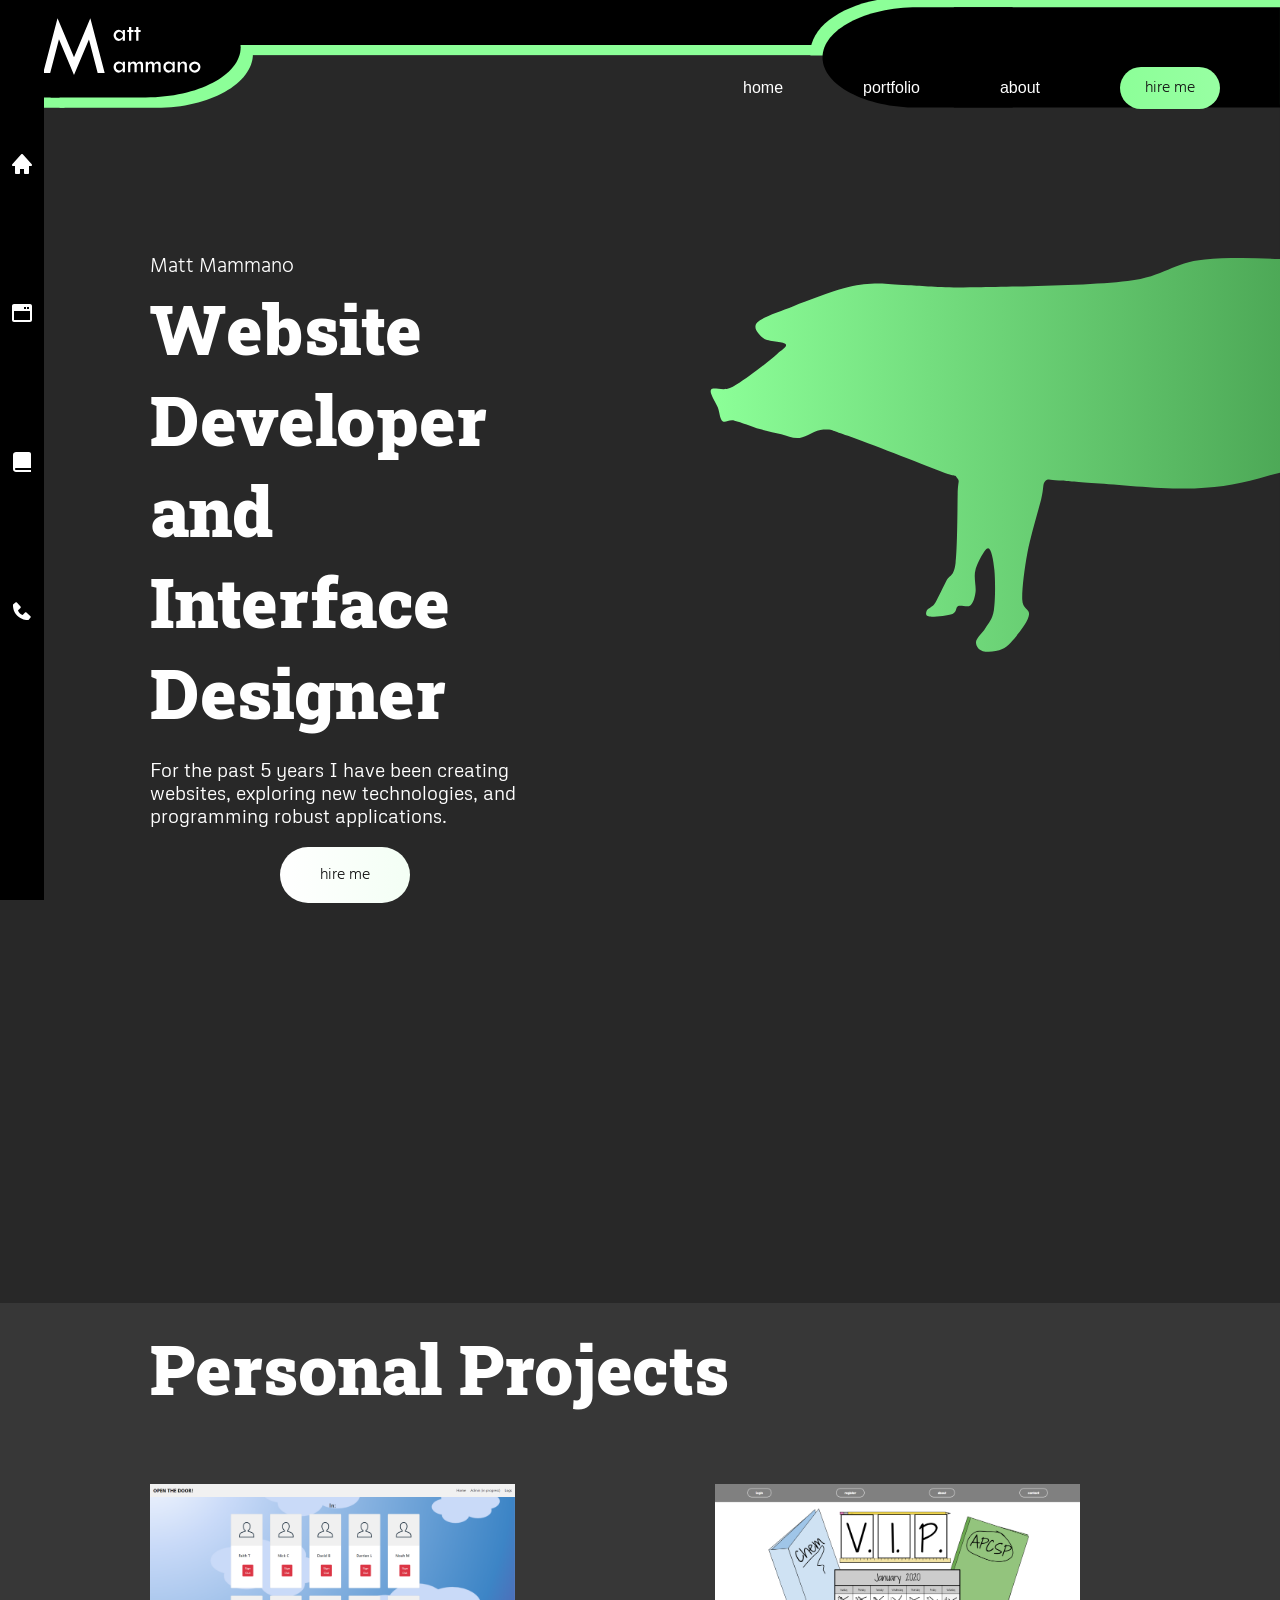
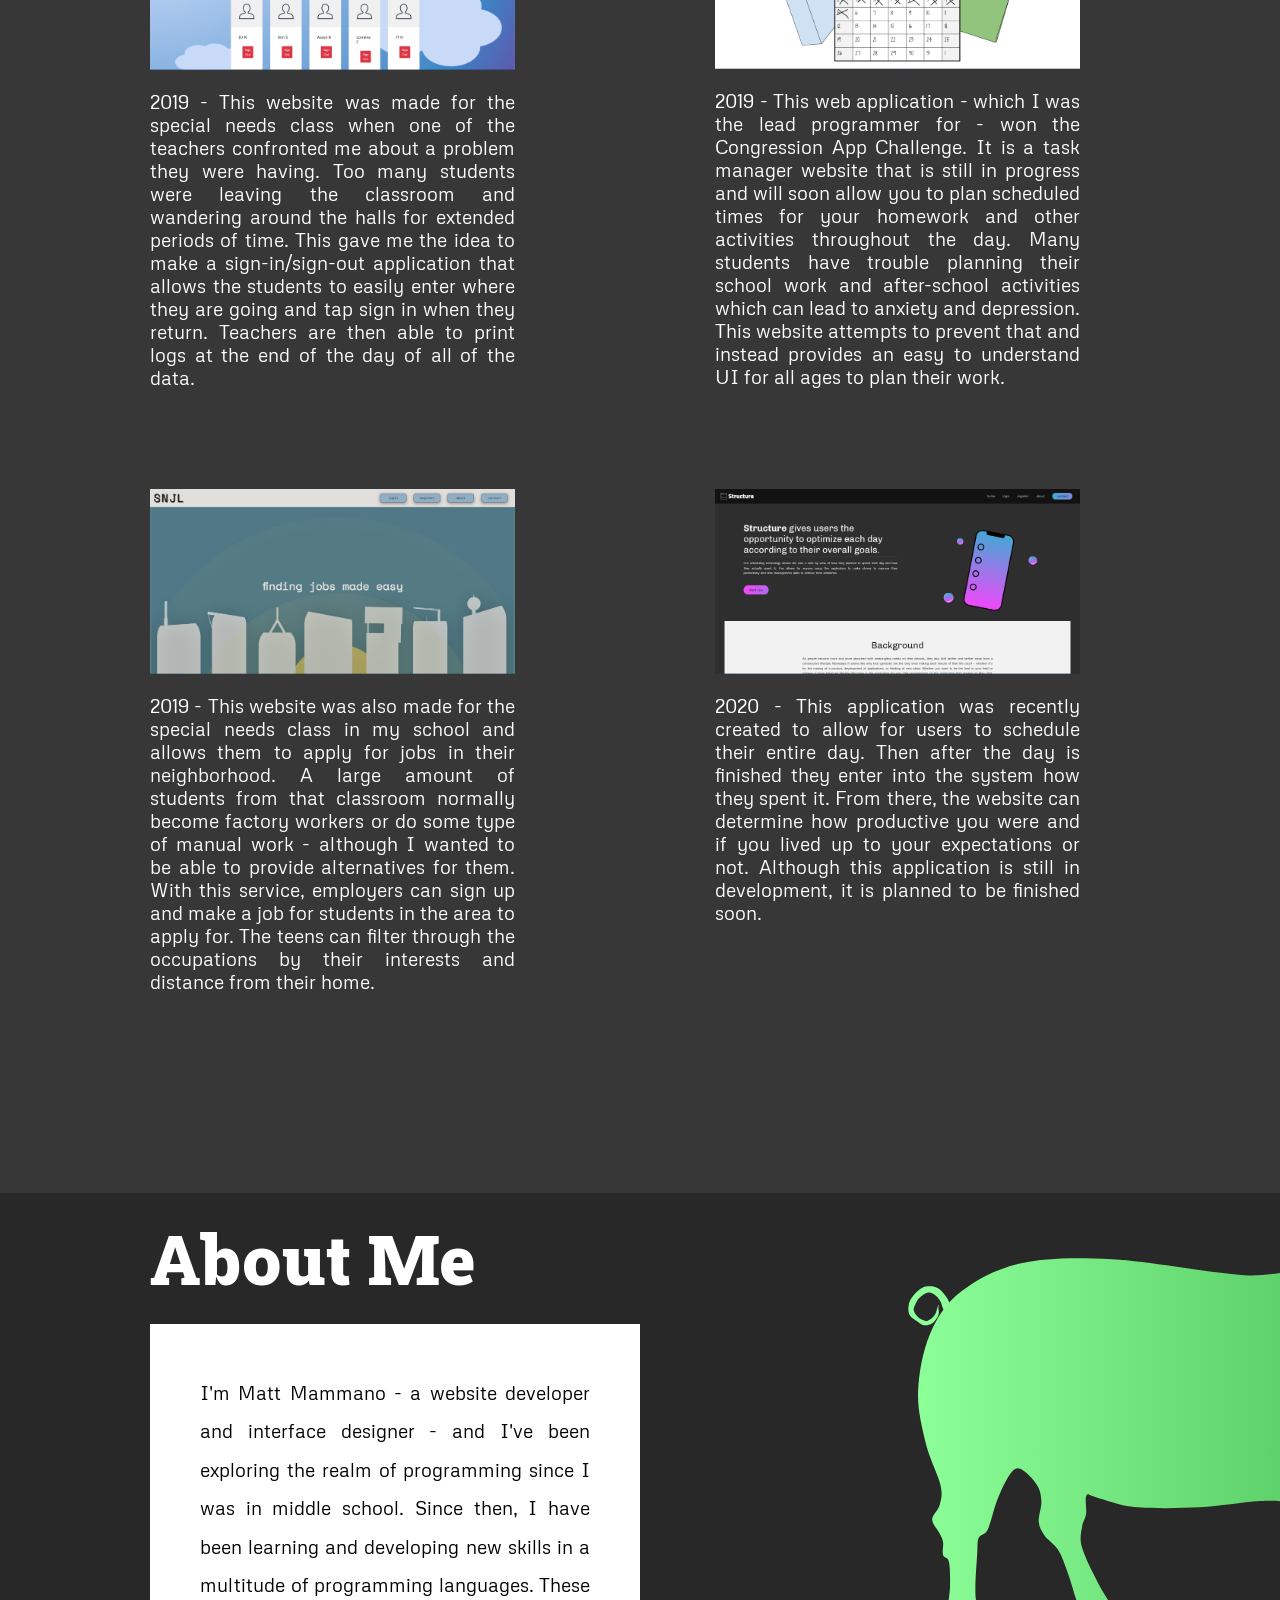
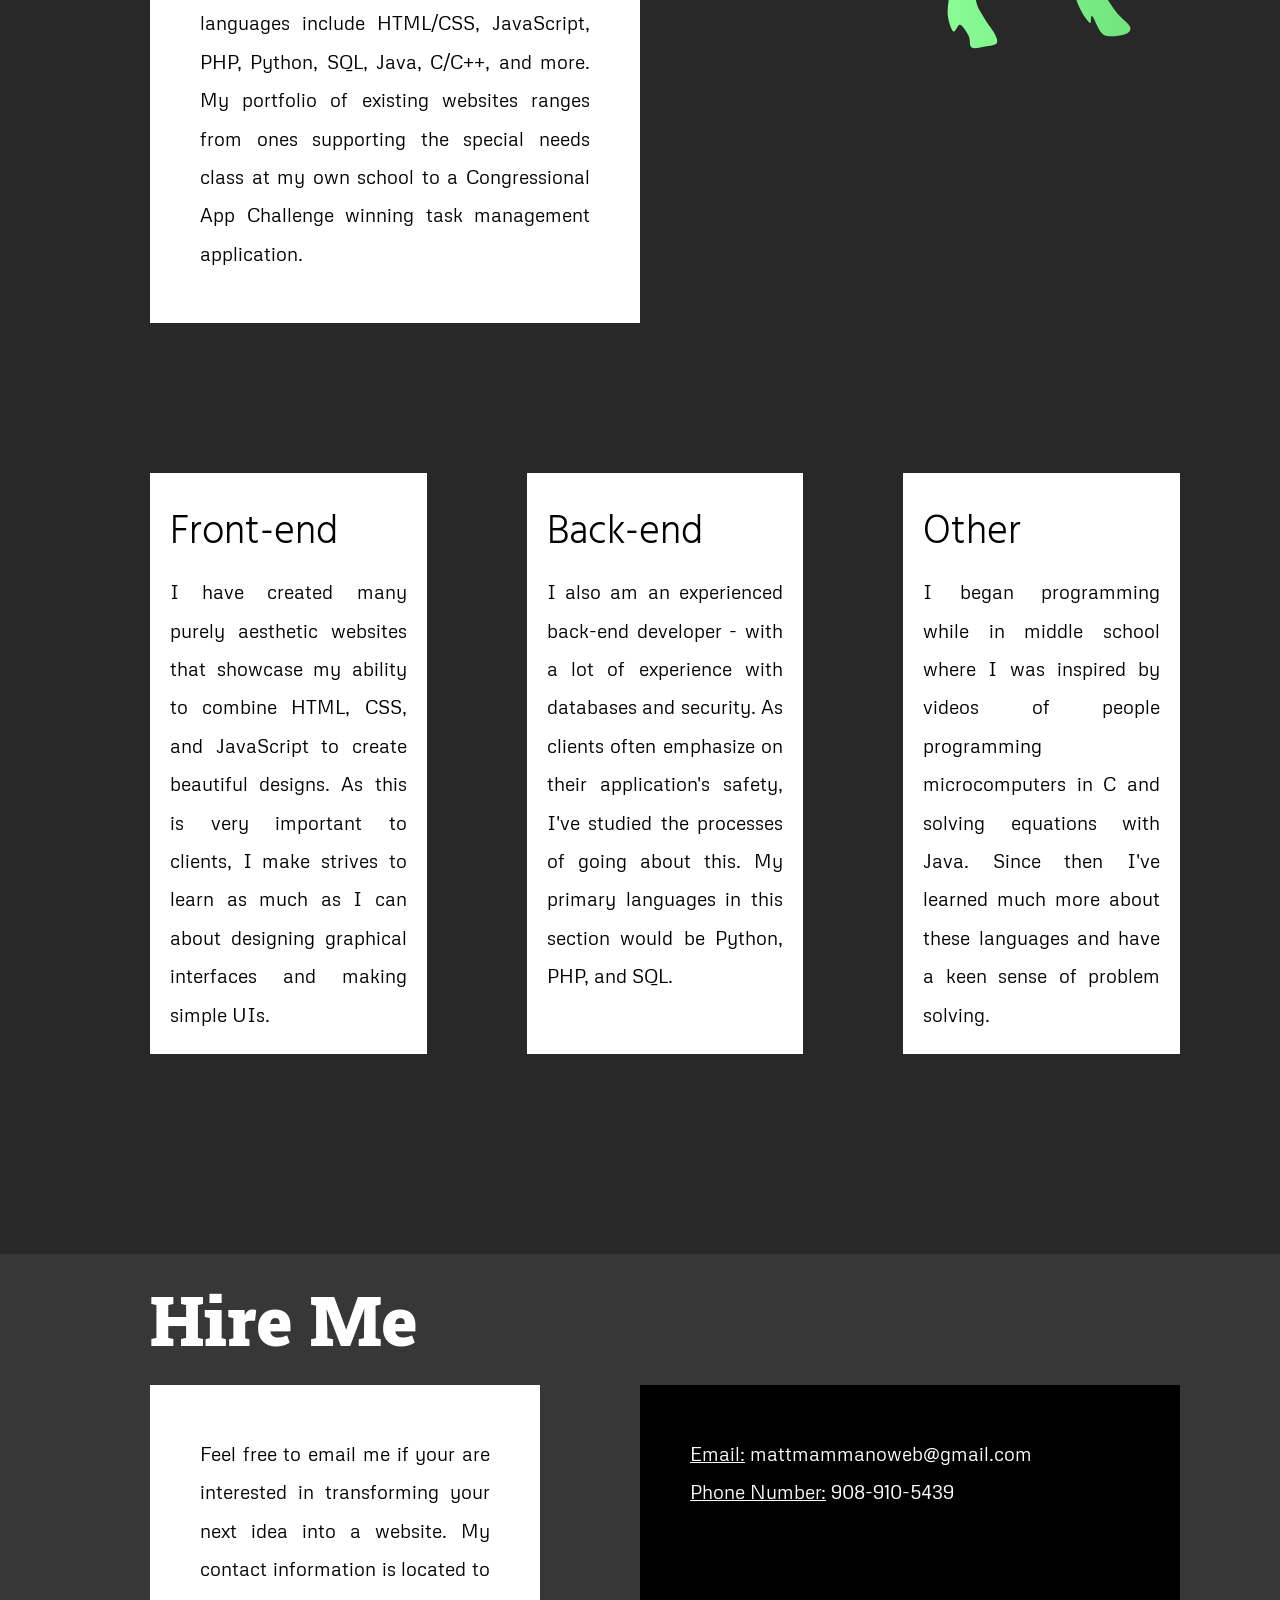
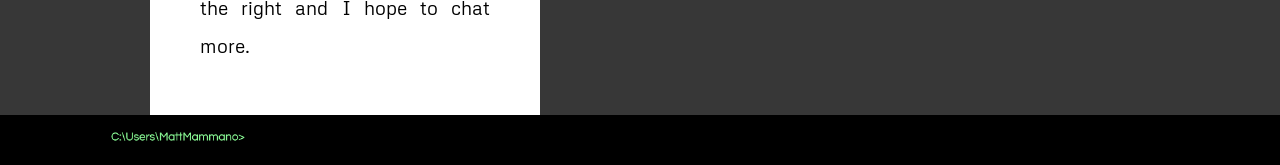
==== version/1/site.html @ 479b48fd "feat(archive): add versioned snapshots (v1-5) with info topbar, plus current-site meta.json" ====
<!--

TODO:
  -Once you scroll add sidebar on left which is a long gradient from black to green
  -Label personal projects and other projects
-->

<html lang="us">
  <head>
    <title>Matt Mammano</title>
    <link rel = "shortcut icon" href = "!Pics/favicon.ico">
    <meta charset="utf-8">
    <meta name="viewport" content="width=device-width, initial-scale=0.86, maximum-scale=3.0, minimum-scale=0.86">
    <link rel="stylesheet" href="ss.css" type="text/css">
    <link rel="apple-touch-icon" sizes="57x57" href="!Pics/Favicon/apple-icon-57x57.png">
    <link rel="apple-touch-icon" sizes="60x60" href="!Pics/Favicon/apple-icon-60x60.png">
    <link rel="apple-touch-icon" sizes="72x72" href="!Pics/Favicon/apple-icon-72x72.png">
    <link rel="apple-touch-icon" sizes="76x76" href="!Pics/Favicon/apple-icon-76x76.png">
    <link rel="apple-touch-icon" sizes="114x114" href="!Pics/Favicon/apple-icon-114x114.png">
    <link rel="apple-touch-icon" sizes="120x120" href="!Pics/Favicon/apple-icon-120x120.png">
    <link rel="apple-touch-icon" sizes="144x144" href="!Pics/Favicon/apple-icon-144x144.png">
    <link rel="apple-touch-icon" sizes="152x152" href="!Pics/Favicon/apple-icon-152x152.png">
    <link rel="apple-touch-icon" sizes="180x180" href="!Pics/Favicon/apple-icon-180x180.png">
    <link rel="icon" type="image/png" sizes="192x192"  href="!Pics/Favicon/android-icon-192x192.png">
    <link rel="icon" type="image/png" sizes="32x32" href="!Pics/Favicon/favicon-32x32.png">
    <link rel="icon" type="image/png" sizes="96x96" href="!Pics/Favicon/favicon-96x96.png">
    <link rel="icon" type="image/png" sizes="16x16" href="!Pics/Favicon/favicon-16x16.png">
    <link rel="manifest" href="!Pics/Favicon/manifest.json">
    <meta name="msapplication-TileColor" content="#ffffff">
    <meta name="msapplication-TileImage" content="/ms-icon-144x144.png">
    <meta name="theme-color" content="#ffffff">
    <script type="text/javascript" src="functions.js"></script>
  </head>
  <body>
    <div class="container">
      <div class="left">
        <div class="space1 spacingLR"></div>
        <div class="homeL spacingLR">
          <a href="#home"><img class="" src="!Pics/home.svg"/></a>
        </div>
        <div class="portfolioL spacingLR">
          <a href="#portfolio"><img class="" src="!Pics/portfolio.svg"/></a>
        </div>
        <div class="aboutL spacingLR">
          <a href="#about"><img class="" src="!Pics/about.svg"/></a>
        </div>
        <div class="hireL spacingLR">
          <a href="#hire"><img class="" src="!Pics/hire.svg"/></a>
        </div>
        <div class="space2 spacingLR"></div>
      </div>
      <div class="right">
        <div id="home" class="indexContainer">
          <div class="rHeader">
            <div><a href="#home">home</a></div>
            <div><a href="#portfolio">portfolio</a></div>
            <div><a href="#about">about</a></div>
            <div><button class="buttonGreen" onclick="window.location.href = '#hire';">hire me</button></div>
          </div>
          <div class="content">
            <div class="contentContainer">
              <div class="intro">
                <div class="medium in">
                  Matt Mammano
                </div>
                <div class="large in">
                  Website Developer and Interface Designer
                </div>
                <div class="small in">
                  For the past 5 years I have been creating websites, exploring new
                  technologies, and programming robust applications.
                </div>
                <div class="centeredButton in"><button class="buttonWhiteBBB" onclick="window.location.href = '#hire';">hire me</button></div>
              </div>
              <div class="hireTop">
                <img class="pig" src="!Pics/Pig.svg" alt="PIG IMAGE"></img>
              </div>
              <div class="projects">
                <div id="portfolio" class="large .fade-in-section">
                  Personal Projects
                </div>
              </div>
              <div class="projectsCubes">
                <div class="site1">
                  <img onclick="window.location.href = 'http://pointborohs.org/OpenTheDoor/home.php';" class="img" src="!Pics/OTD.PNG" alt="SITE IMAGE"></img>
                  <div class="small notCenter">
                    2019 - This website was made for the special needs class when
                    one of the teachers confronted me about a problem they were having.
                    Too many students were leaving the classroom and wandering around
                    the halls for extended periods of time. This gave me the idea
                    to make a sign-in/sign-out application that allows the students
                    to easily enter where they are going and tap sign in when they
                    return. Teachers are then able to print logs at the end of the
                    day of all of the data.
                  </div>
                </div>
                <div class="site2">
                  <img onclick="window.location.href = 'http://pointborohs.org/VIP/home.php';" class="img" src="!Pics/VIP.PNG" alt="SITE IMAGE"></img>
                  <div class="small notCenter">
                    2019 - This web application - which I was the lead programmer for - won
                    the Congression App Challenge. It is a task manager website that
                    is still in progress and will soon allow you to plan scheduled times
                    for your homework and other activities throughout the day. Many students
                    have trouble planning their school work and after-school activities
                    which can lead to anxiety and depression. This website attempts to
                    prevent that and instead provides an easy to understand UI for all
                    ages to plan their work.
                  </div>
                </div>
                <div class="site3">
                  <img onclick="window.location.href = 'http://pointborohs.org/!Matt/SNJL/home.php';" class="img" src="!Pics/SNJL.PNG" alt="SITE IMAGE"></img>
                  <div class="small notCenter">
                    2019 - This website was also made for the special needs class in my school and
                    allows them to apply for jobs in their neighborhood. A large
                    amount of students from that classroom normally become factory workers
                    or do some type of manual work - although I wanted to be able to
                    provide alternatives for them. With this service, employers can sign
                    up and make a job for students in the area to apply for. The teens
                    can filter through the occupations by their interests and distance
                    from their home.
                  </div>
                </div>
                <div class="site4">
                  <img onclick="window.location.href = '/Structure';" class="img" src="!Pics/Structure.PNG" alt="SITE IMAGE"></img>
                  <div class="small notCenter">
                    2020 - This application was recently created to allow for users to
                    schedule their entire day. Then after the day is finished they
                    enter into the system how they spent it. From there, the website
                    can determine how productive you were and if you lived up to
                    your expectations or not. Although this application is still
                    in development, it is planned to be finished soon.
                  </div>
                </div>
              </div>
              <div class="about">
                <div id="about" class="large">
                  About Me
                </div>
                <div class="aboutBox small">
                  I'm Matt Mammano - a website developer and interface designer - and
                  I've been exploring the realm of programming since I was in middle
                  school. Since then, I have been learning and developing new skills
                  in a multitude of programming languages. These languages include HTML/CSS,
                  JavaScript, PHP, Python, SQL, Java, C/C++, and more. My portfolio of
                  existing websites ranges from ones supporting the special needs class
                  at my own school to a Congressional App Challenge winning task management
                  application.
                </div>
              </div>
              <div class="daPig">
                <img class="pig2" src="!Pics/Pig2.svg" alt="PIG IMAGE"></img>
              </div>
              <div class="about2">
                <div class="one">
                  <div class="medium medLargeFont noPad">
                    Front-end
                    <div class="small noPad">
                      I have created many purely aesthetic websites that showcase
                      my ability to combine HTML, CSS, and JavaScript to create
                      beautiful designs. As this is very important to clients, I
                      make strives to learn as much as I can about designing graphical
                      interfaces and making simple UIs.
                    </div>
                  </div>
                </div>
                <div class="two">
                  <div class="medium medLargeFont noPad">
                    Back-end
                    <div class="small noPad">
                      I also am an experienced back-end developer - with a lot of
                      experience with databases and security. As clients often emphasize
                      on their application's safety, I've studied the processes of
                      going about this. My primary languages in this section would
                      be Python, PHP, and SQL.
                    </div>
                  </div>
                </div>
                <div class="three">
                  <div class="medium medLargeFont noPad">
                    Other
                    <div class="small noPad">
                      I began programming while in middle school where I was inspired
                      by videos of people programming microcomputers in C and solving
                      equations with Java. Since then I've learned much more about
                      these languages and have a keen sense of problem solving.
                    </div>
                  </div>
                </div>
              </div>
              <div class="hire">
                <div id="hire" class="large">
                  Hire Me
                </div>
              </div>
              <div class="hireBottom">
                <div class="aboutBox small">
                  Feel free to email me if your are interested in transforming your
                  next idea into a website. My contact information is located to the
                  right and I hope to chat more.
                </div>
              </div>
              <div class="contact">
                <div class="contactBox small">
                  <span class="underlined">Email:</span> mattmammanoweb@gmail.com<br>
                  <span class="underlined">Phone Number:</span> 908-910-5439<br><br>
                </div>
              </div>
            </div>
          </div>
          <div class="footer">
            <img class="image" src="!Pics/Blink.gif" alt="BLINK IMAGE"></img>
          </div>
        </div>
      </div>
    </div>
  </body>
</html>
---- version/1/ss.css ----
@import url('https://fonts.googleapis.com/css2?family=Hind:wght@300;400;500;600;700&family=Metrophobic&family=Roboto+Slab:wght@100;200;300;400;500;600;700;800;900&display=swap');



/*
FONTS:
font-family: 'Roboto Slab', serif;
font-family: 'Metrophobic', sans-serif;
font-family: 'Hind', sans-serif;

COLORS:
#8CFF98
#000000
*/



/* STANDARD ------------------------------------------------------------------------------------------------------------------------- */

* {
  box-sizing: border-box;
  margin: 0;
  padding: 0;
  text-decoration: underline solid transparent;
  color: white;
  font-weight: 300;
}
html {
  width: 100%;
  scroll-behavior: smooth;
}
body {
  background-image: url("!Pics/MattMammano.svg");
  background-size:     98% auto;
  background-repeat:   no-repeat;
  background-position: top right;
  width: 100%;
  overflow-y: scroll;
  overflow-x: hidden;
  background-color: #282828;
  font-family: 'Metrophobic', sans-serif;
  font-weight: 400;
  font-size: 1.2rem;
  cursor: url("!Pics/Cursor.png"), pointer;
}
a {
  transition: all .5s ease 0s;
}
.in {
  opacity: 0;
  animation: fade-slide-up 1s 1s ease-out forwards;
}
@keyframes fade-slide-up {
  0% {
    opacity: 0;
    transform: translateY(4rem);
  }
  100% {
    opacity: 1;
    transform: none;
  }
}
.showOnScroll {

}

/* FONTS AND BUTTONS ------------------------------------------------------------------------------------------------------------------------- */

.large {
  font-family: 'Roboto Slab', serif;
  font-weight: 900;
  font-size: 4.3rem;
  margin-bottom: 20px;
}
.small {
  font-family: 'Metrophobic', sans-serif;
  font-weight: 400;
  font-size: 1.2rem;
}
.medium {
  font-family: 'Hind', sans-serif;
  font-weight: 300;
  font-size: 1.3rem;
}

button {
  transition: all 0.75s ease-in-out;
  text-decoration: none;
  padding: 8px 25px;
  border: none;
  border-radius: 50px;
  color: #121212;
  font-family: 'Hind', sans-serif;
  font-weight: 300;
  font-size: 1rem;
  background-size: 1000% auto;
}
button:hover {
  background-position: right center;
}
[class^="buttonWhite"]  {
  background-image: linear-gradient(to right, white, #8CFF98);
}
[class^="buttonGreen"] {
  background-image: linear-gradient(to right, #8CFF98, white);
}
[class$="BBB"] {
  padding: 15px 40px;
}

/* BIG CONTAINER ------------------------------------------------------------------------------------------------------------------------- */
.container {
  display: grid;
  width: 100%;
  grid-template-columns: auto 1fr;
  grid-template-rows: 1fr;
  grid-template-areas:
  "left right";
}
.right {
  grid-area: right;
}
.left {
  grid-area: left;
  background-color: black;
  display: grid;
  height: 100vh;
  grid-template-columns: 1fr;
  grid-template-rows: 1fr auto auto auto auto 1fr;
  grid-template-areas:
  "space1"
  "homeL"
  "portfolioL"
  "aboutL"
  "hireL"
  "space2";
  position: fixed;
  z-index: 3;
}
.space1 {
  grid-area: space1;
}
.homeL {
  grid-area: homeL;
}
.portfolioL {
  grid-area: portfolioL;
}
.aboutL {
  grid-area: aboutL;
}
.hireL {
  grid-area: hireL;
}
.space2 {
  grid-area: space2;
}
.spacingLR {
  padding-left: 10px;
  padding-right: 10px;
  padding-bottom: 125px;
}

/* MAIN CONTAINER ------------------------------------------------------------------------------------------------------------------------- */
.indexContainer {
  display: grid;
  width: 100%;
  grid-template-columns: 1fr;
  grid-template-rows: 175px auto 50px;
  grid-template-areas:
  "rHeader"
  "content"
  "footer";
}
.rHeader {
  grid-area: rHeader;
  padding: 20px;
  display: flex;
  justify-content: flex-end;
  align-items: center;
  font-family: 'Chivo', sans-serif;
  font-weight: 300;
  font-size: 1rem;
}
.rHeader div {
  padding: 0px 40px;
}
.content {
  grid-area: content;
}
.footer {
  grid-area: footer;
  font-size: 0.8rem;
  padding: 10px 10px 10px 0px;
  font-family: 'Padauk', sans-serif;
  font-weight: 400;
  font-size: 0.9rem;
  background-color: black;
  line-height: 1.75;
}

/* SUB CONTAINER ------------------------------------------------------------------------------------------------------------------------- */

.contentContainer {
  padding-top: 75px;
  display: grid;
  width: 100%;
  height: 100%;
  grid-template-columns: 1fr 1fr;
  grid-template-rows: auto auto auto auto auto;
  grid-template-areas:
  "intro hireTop"
  "projects projects"
  "projectsCubes projectsCubes"
  "about daPig"
  "about2 about2"
  "hire hire"
  "hireBottom contact";
}
.intro {
  grid-area: intro;
  margin: 0px 100px 150px 150px;
}
.intro .small {
  margin-bottom: 20px;
}
.centeredButton {
  text-align: center;
  margin-bottom: 250px;
}
.hireTop {
  grid-area: hireTop;
}
.pig {
  width: 50%;
  right: 0;
  position: absolute;
  -webkit-animation: mover 3s infinite alternate;
  animation: mover 3s infinite alternate;
}
.pig2 {
  width: 30%;
  right: 0;
  position: absolute;
  -webkit-animation: mover 3s infinite alternate;
  animation: mover 3s infinite alternate;
  padding-top: 50px;
}
@-webkit-keyframes mover {
    0% { transform: translateX(0); }
    100% { transform: translateX(20px); }
}
@keyframes mover {
    0% { transform: translateX(0); }
    100% { transform: translateX(20px); }
}
.projects {
  grid-area: projects;
  background-color: #373737;
  padding-top: 20px;
  padding-left: 150px;
}
.about {
  grid-area: about;
  padding: 20px 0px 150px 150px;
}
.daPig {
  grid-area: daPig;
}
.hire {
  grid-area: hire;
  text-align: center;
  background-color: #373737;
  padding: 20px 0px 0px 150px;
}
.hire .large {
  text-align: left;
}
.image {
  width: 60%;
}
.aboutBox {
  background-color: white;
  color: black;
  padding: 50px;
  text-align: justify;
  line-height: 2;
}
.hireBottom {
  grid-area: hireBottom;
  padding: 0px 100px 0px 150px;
  background-color: #373737;
}
.contact {
  grid-area: contact;
  padding-right: 100px;
  padding-bottom: 100px;
  background-color: #373737;
}
.contactBox {
  background-color: black;
  color: white;
  padding: 50px;
  text-align: justify;
  line-height: 2;
}
.underlined {
  text-decoration: underline;
  text-decoration-color: white;
}
.footer img {
  margin-left: 110px;
  width: 150px;
}

/* SUB SUB CONTAINER ------------------------------------------------------------------------------------------------------------------------- */

.projectsCubes {
  grid-area: projectsCubes;
  display: grid;
  width: 100%;
  height: 100%;
  grid-template-columns: 50% 50%;
  grid-template-rows: auto;
  grid-template-areas:
  "site1 site2"
  "site3 site4";
  background-color: #373737;
  padding: 0px 0px 150px 150px;
}
.projectsCubes div img:hover {
  cursor: pointer;
}
.site1 {
  grid-area: site1;
  padding: 50px 200px 50px 0px;
  text-align: center;
}
.site2 {
  grid-area: site2;
  padding: 50px 200px 50px 0px;
  text-align: center;
}
.site3 {
  grid-area: site3;
  padding: 50px 200px 50px 0px;
  text-align: center;
}
.site4 {
  grid-area: site4;
  padding: 50px 200px 50px 0px;
  text-align: center;
}
.img {
  width: 100%;
  padding-bottom: 20px;
}
.notCenter {
  text-align: justify;
}

/* 2ND SUB SUB CONTAINER ------------------------------------------------------------------------------------------------------------------------- */

.about2 {
  grid-area: about2;
  padding: 0px 0px 200px 150px;
  display: grid;
  width: 100%;
  grid-template-columns: 1fr 1fr 1fr;
  grid-template-rows: 1fr;
  grid-template-areas:
  "one two three";
  line-height: 2;
}
.one {
  grid-area: one;
  margin-right: 100px;
}
.two {
  grid-area: two;
  margin-right: 100px;
}
.three {
  grid-area: three;
  margin-right: 100px;
}
.about2 div {
  background-color: white;
  color: black;
  padding: 20px;
}
.noPad {
  padding: 0px !important;
  text-align: justify;
}
.medLargeFont {
  font-size: 2.5rem !important;
}
.spacingLR a img {
  width: 100%;
  z-index: 5;
  filter: invert(100%);
}
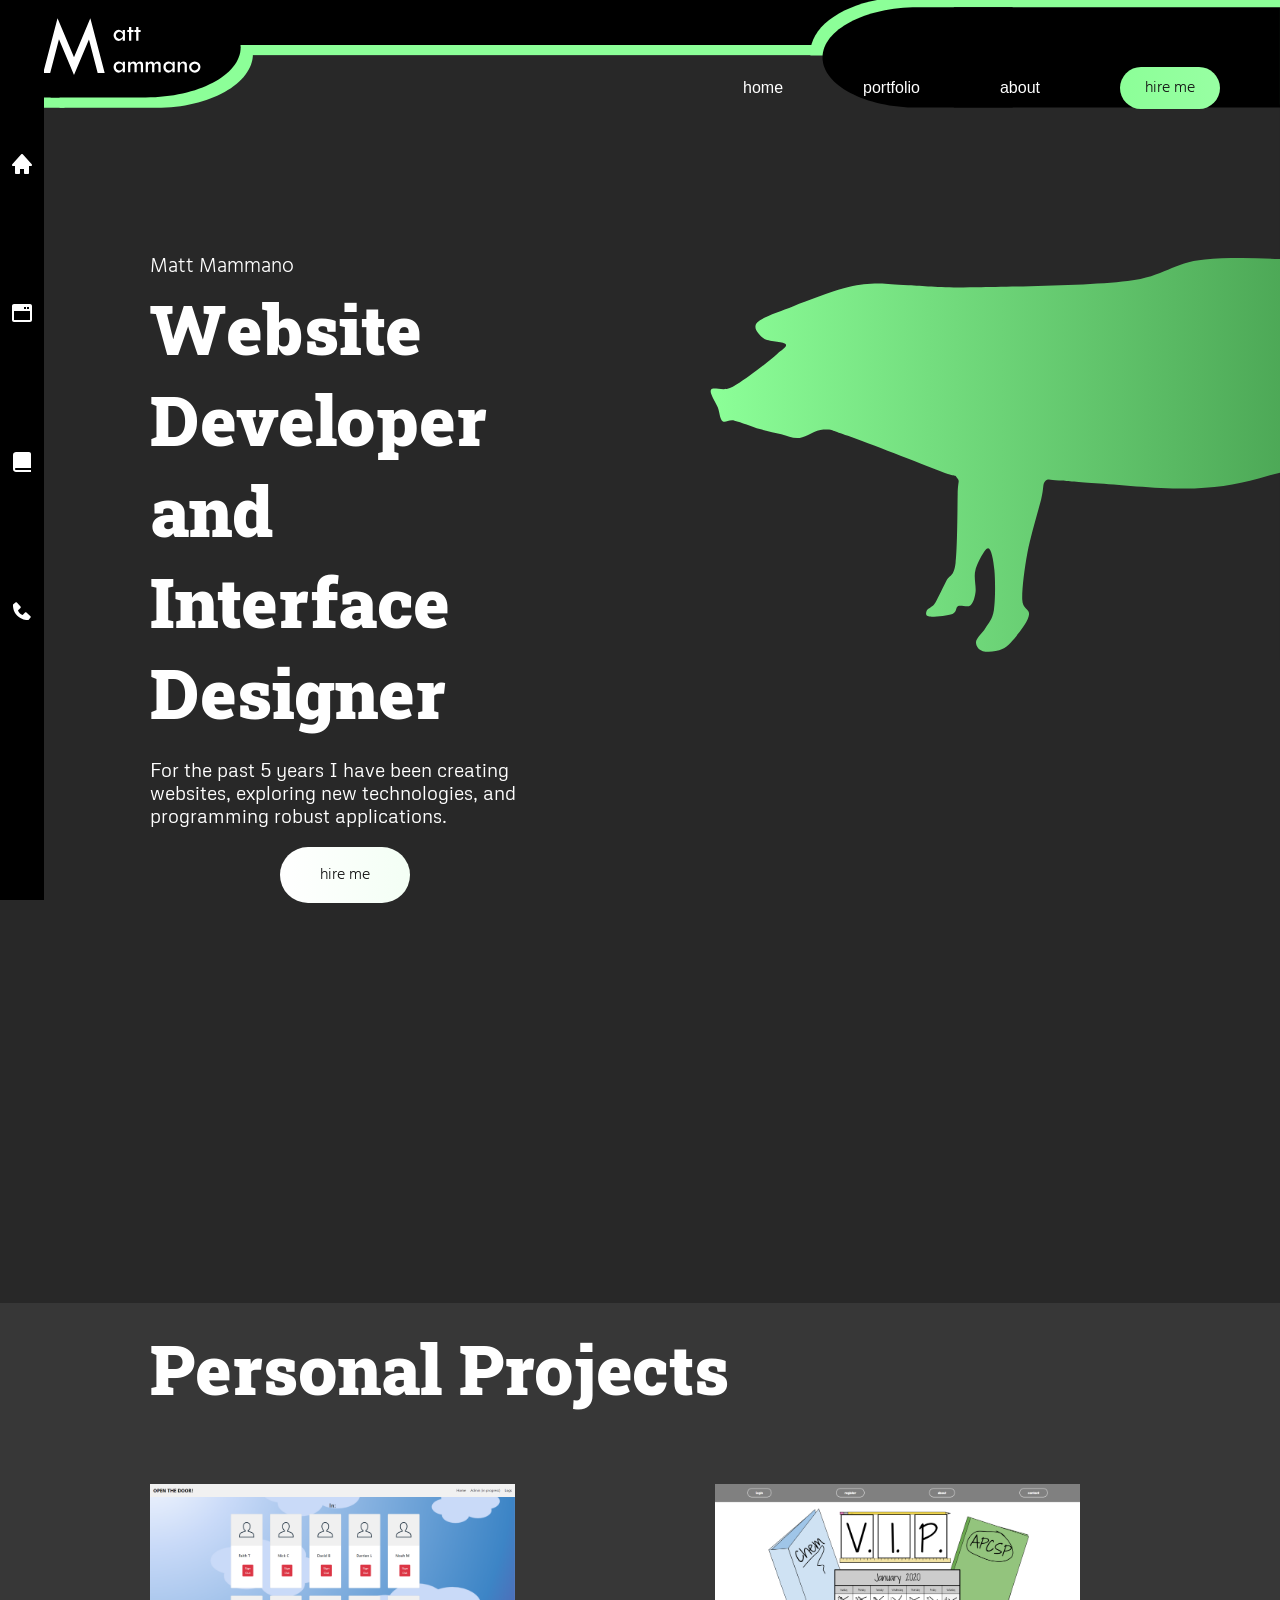
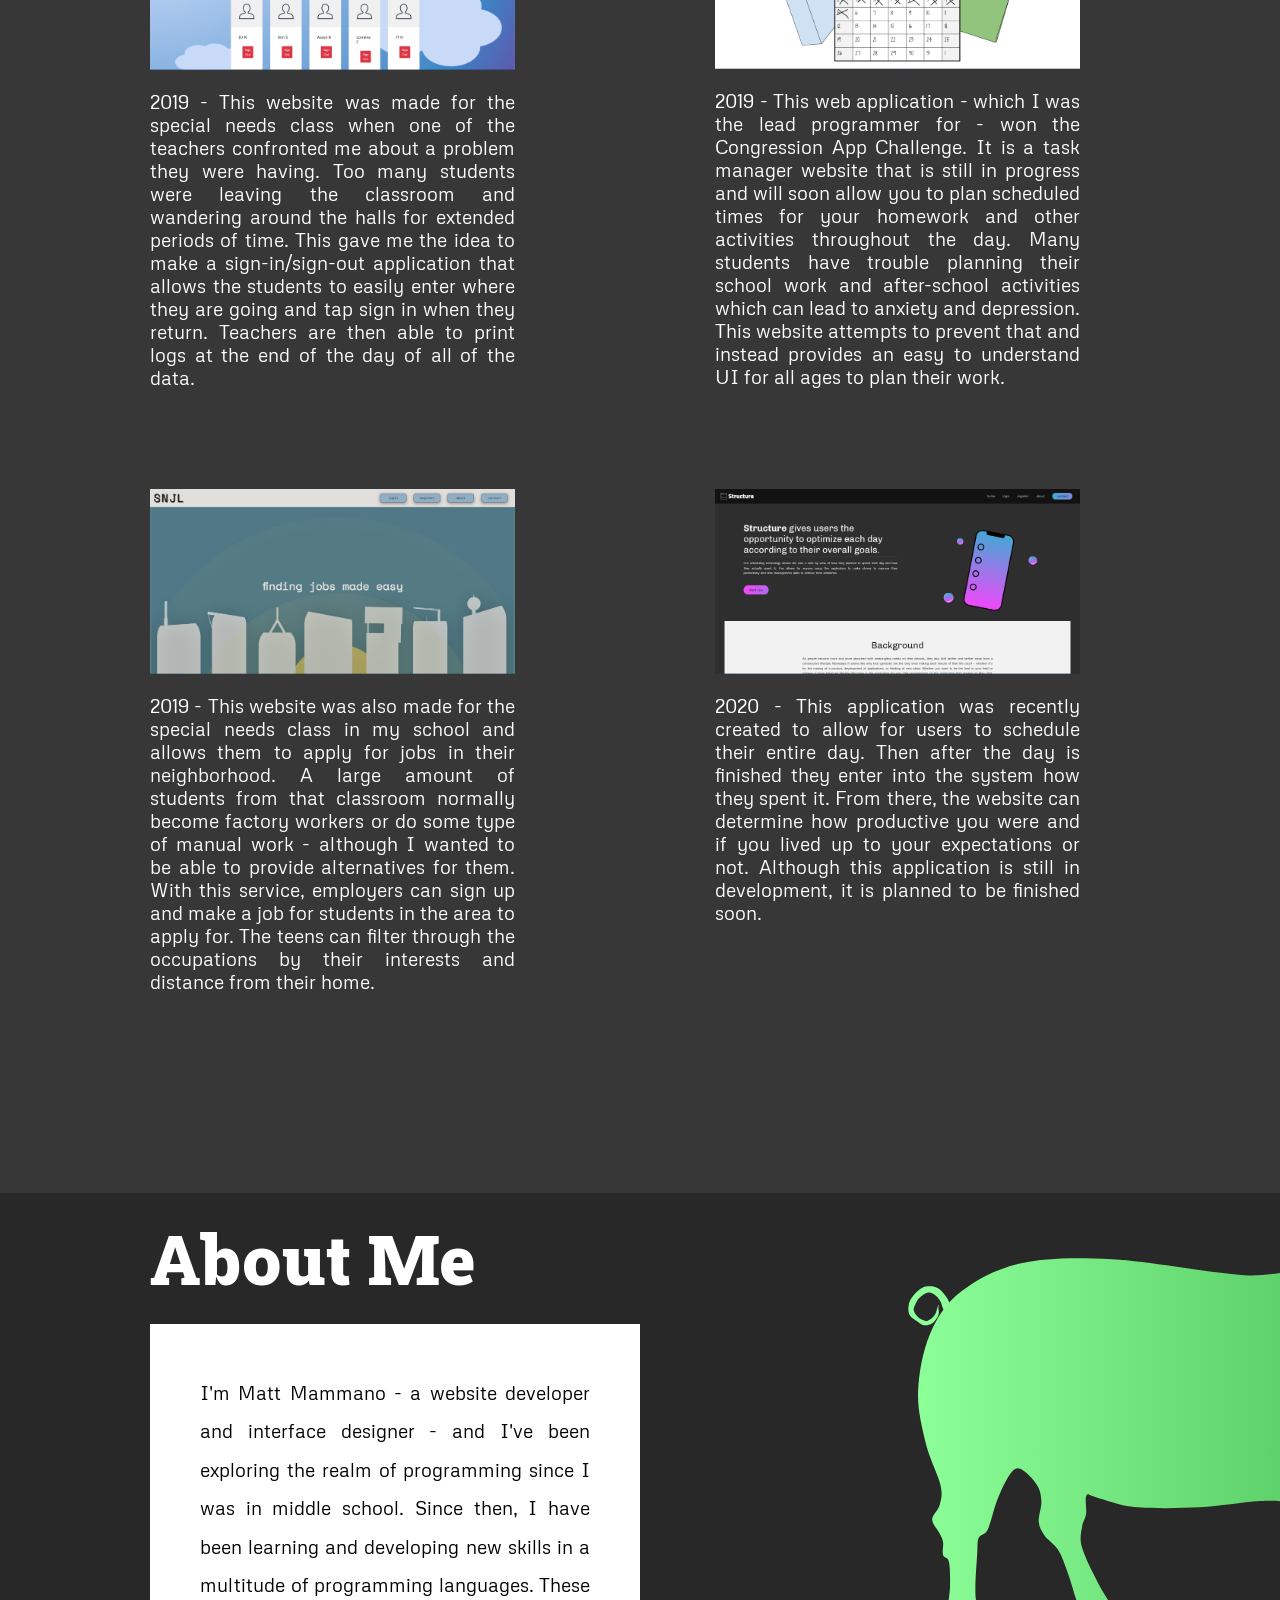
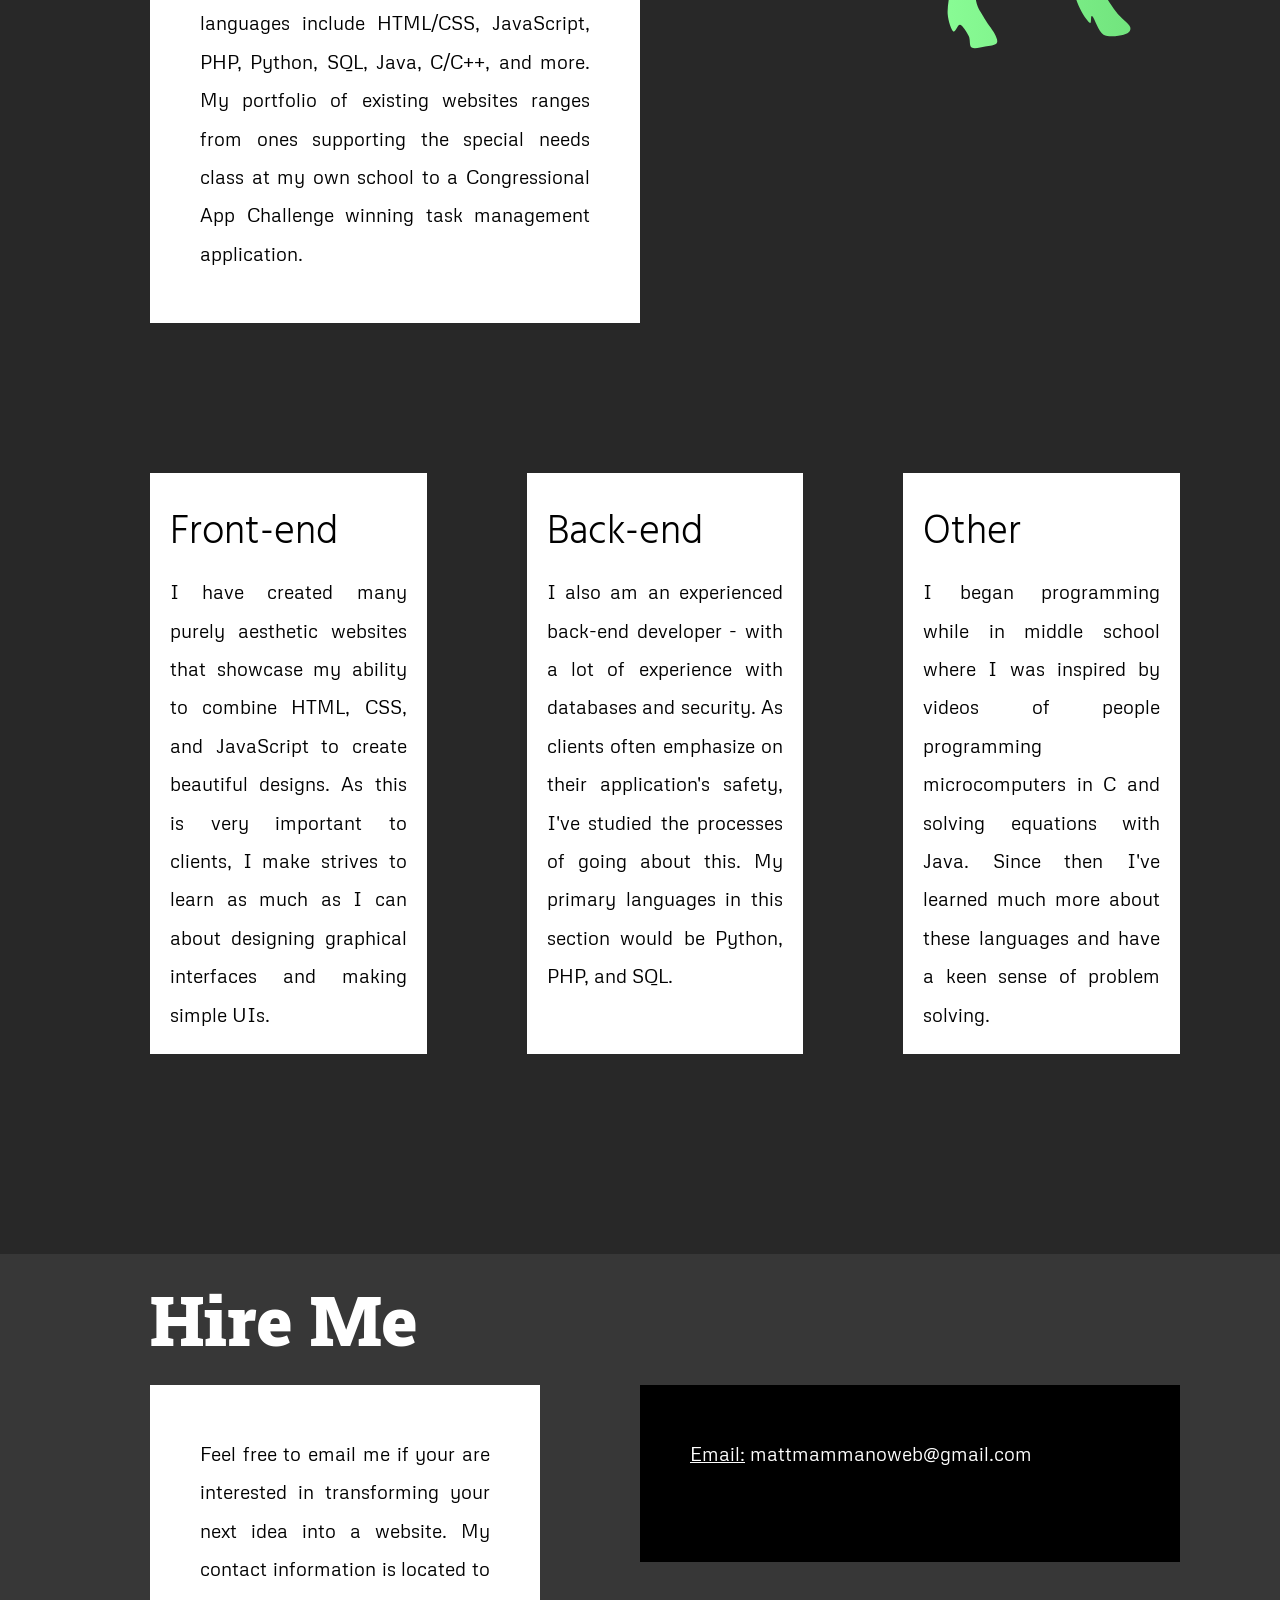
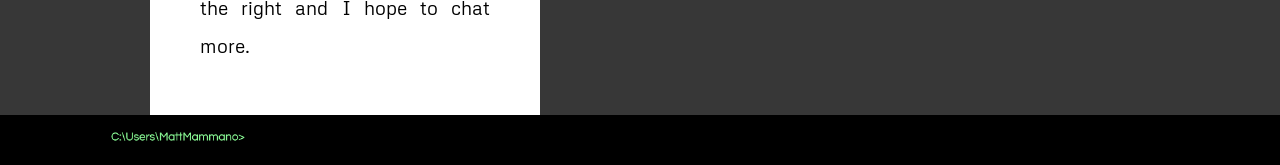
==== commit 6db7c0fa: "fix(phone): remove phone number and unfinished hire section from old site versions" ====
--- a/version/1/site.html
+++ b/version/1/site.html
@@ -82,7 +82,7 @@
               </div>
               <div class="projectsCubes">
                 <div class="site1">
-                  <img onclick="window.location.href = 'http://pointborohs.org/OpenTheDoor/home.php';" class="img" src="!Pics/OTD.PNG" alt="SITE IMAGE"></img>
+                  <img class="img" src="!Pics/OTD.PNG" alt="SITE IMAGE"></img>
                   <div class="small notCenter">
                     2019 - This website was made for the special needs class when
                     one of the teachers confronted me about a problem they were having.
@@ -95,7 +95,7 @@
                   </div>
                 </div>
                 <div class="site2">
-                  <img onclick="window.location.href = 'http://pointborohs.org/VIP/home.php';" class="img" src="!Pics/VIP.PNG" alt="SITE IMAGE"></img>
+                  <img class="img" src="!Pics/VIP.PNG" alt="SITE IMAGE"></img>
                   <div class="small notCenter">
                     2019 - This web application - which I was the lead programmer for - won
                     the Congression App Challenge. It is a task manager website that
@@ -108,7 +108,7 @@
                   </div>
                 </div>
                 <div class="site3">
-                  <img onclick="window.location.href = 'http://pointborohs.org/!Matt/SNJL/home.php';" class="img" src="!Pics/SNJL.PNG" alt="SITE IMAGE"></img>
+                  <img class="img" src="!Pics/SNJL.PNG" alt="SITE IMAGE"></img>
                   <div class="small notCenter">
                     2019 - This website was also made for the special needs class in my school and
                     allows them to apply for jobs in their neighborhood. A large
@@ -121,7 +121,7 @@
                   </div>
                 </div>
                 <div class="site4">
-                  <img onclick="window.location.href = '/Structure';" class="img" src="!Pics/Structure.PNG" alt="SITE IMAGE"></img>
+                  <img class="img" src="!Pics/Structure.PNG" alt="SITE IMAGE"></img>
                   <div class="small notCenter">
                     2020 - This application was recently created to allow for users to
                     schedule their entire day. Then after the day is finished they
@@ -201,8 +201,7 @@
               </div>
               <div class="contact">
                 <div class="contactBox small">
-                  <span class="underlined">Email:</span> mattmammanoweb@gmail.com<br>
-                  <span class="underlined">Phone Number:</span> 908-910-5439<br><br>
+                  <span class="underlined">Email:</span> mattmammanoweb@gmail.com<br><br>
                 </div>
               </div>
             </div>
